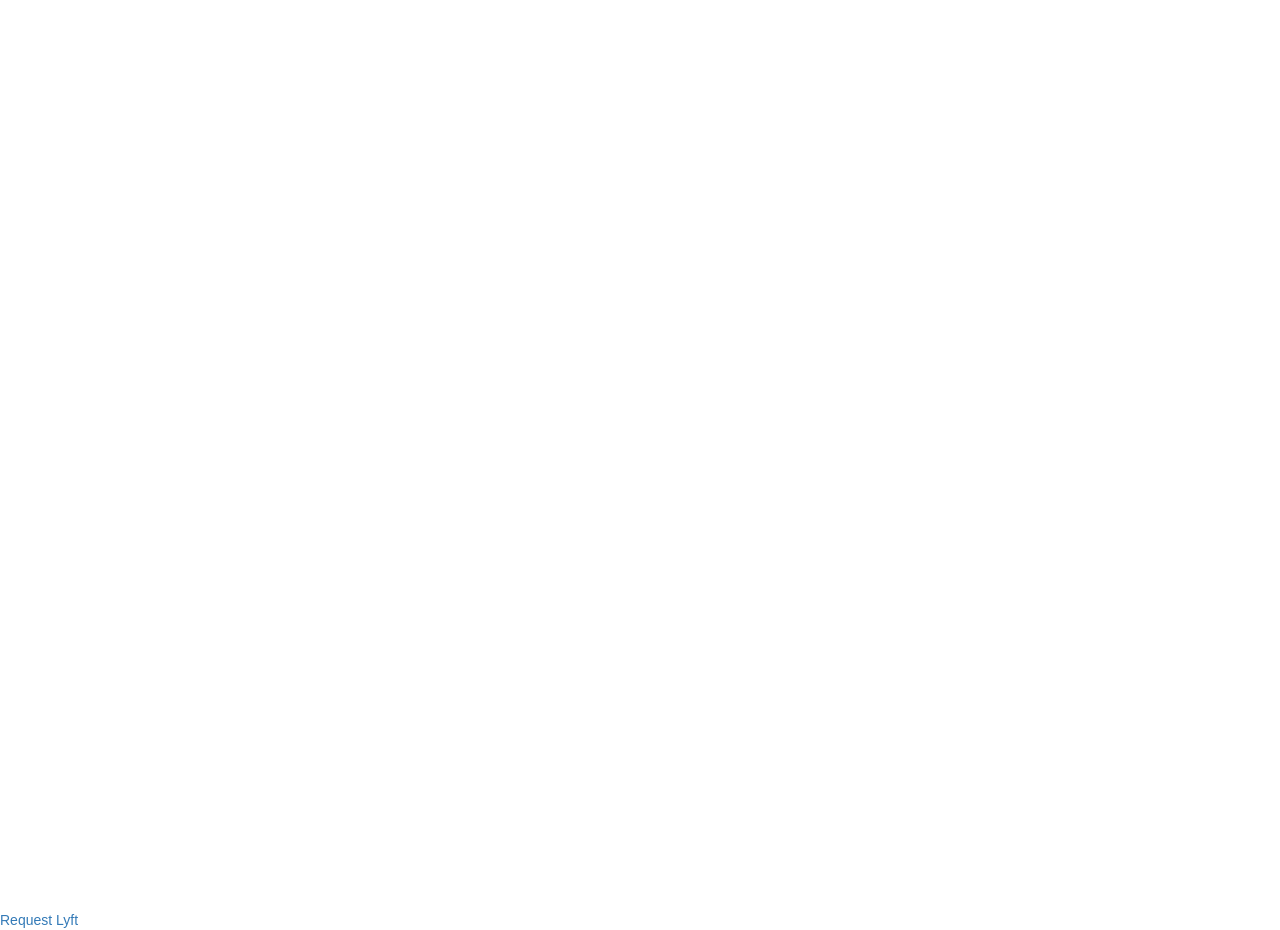
==== payment.html @ a0041bc0 "maquetado terminado de la pag app(set pickup)" ====
<!--<!DOCTYPE html>
<html lang="en">
<head>
	<meta charset="UTF-8">
	<meta name="viewport" content="width=device-width, user-scalable=no, initial-scale=1.0, maximum-scale=1.0, minimum-scale=1.0">
	<title>Lyft</title>
	<link rel="stylesheet" href="css/bootstrap.min.css">
	<link href="https://fonts.googleapis.com/css?family=Arimo" rel="stylesheet">	
	<link rel="stylesheet icon" href="favicon.ico">
	<link rel="stylesheet" href="css/animate.css">
	<link rel="stylesheet" href="icons/style.css">
	<link rel="stylesheet" href="css/queries.css">
	<link rel="stylesheet" href="css/common.css">
	
</head>
<body>
    <div id="map" style='height:100vh'></div>
    
    <script src="js/app.js"></script>
    <script src="https://maps.googleapis.com/maps/api/js?key=AIzaSyBPhRJfmJk39RODSk-cxJEIEvfg6fjAulw&callback=initMap"
        async defer></script>    
    
</body>
</html>
-->
<!DOCTYPE html>
<html lang="en">
<head>
	<meta charset="UTF-8">
	<meta name="viewport" content="width=device-width, user-scalable=no, initial-scale=1.0, maximum-scale=1.0, minimum-scale=1.0">
	<title>Lyft</title>
	<link rel="stylesheet" href="css/bootstrap.min.css">
	<link href="https://fonts.googleapis.com/css?family=Arimo" rel="stylesheet">	
	<link rel="stylesheet icon" href="favicon.ico">
	<link rel="stylesheet" href="css/animate.css">
	<link rel="stylesheet" href="icons/style.css">
	<link rel="stylesheet" href="css/queries.css">
	<link rel="stylesheet" href="css/common.css">
	
</head>
<body>
    <div id="map" style='height:100vh'></div>
    <ul id="cars" select>
        <!--<li>
           <a href="">
            <img src="img/car.png" alt="" style="float:left;padding: 20px 0px;" class="text-center">             
            <div style="float:left;padding: 0px 10px;">
                <span>Line</span>
                <br>
                <span>Shared 2 riders max</span>
            </div> 
            <div style="float:left;padding: 0 10px;" class="text-center">
                <span>3</span>
                <br>
                <span>min</span>    
            </div>
           </a>                  
        </li>-->
    </ul>
        <a href="payment.html">Request Lyft</a>  
    <script src="https://ajax.googleapis.com/ajax/libs/jquery/3.1.1/jquery.min.js"></script>
    <script src="js/app.js"></script>
    <script src="https://maps.googleapis.com/maps/api/js?key=AIzaSyBPhRJfmJk39RODSk-cxJEIEvfg6fjAulw&callback=initMap"
        async defer></script>

</body>
</html>
---- icons/style.css ----
@font-face {
  font-family: 'icomoon';
  src:  url('fonts/icomoon.eot?dujlka');
  src:  url('fonts/icomoon.eot?dujlka#iefix') format('embedded-opentype'),
    url('fonts/icomoon.ttf?dujlka') format('truetype'),
    url('fonts/icomoon.woff?dujlka') format('woff'),
    url('fonts/icomoon.svg?dujlka#icomoon') format('svg');
  font-weight: normal;
  font-style: normal;
}

[class^="icon-"], [class*=" icon-"] {
  /* use !important to prevent issues with browser extensions that change fonts */
  font-family: 'icomoon' !important;
  speak: none;
  font-style: normal;
  font-weight: normal;
  font-variant: normal;
  text-transform: none;
  line-height: 1;

  /* Better Font Rendering =========== */
  -webkit-font-smoothing: antialiased;
  -moz-osx-font-smoothing: grayscale;
}

.icon-profile-male:before {
  content: "\e901";
}
.icon-chevron-thin-left:before {
  content: "\e900";
}
.icon-mail:before {
  content: "\e002";
}
.icon-head:before {
  content: "\e074";
}
.icon-circle-down:before {
  content: "\ea43";
}
---- css/queries.css ----
@media screen and (max-width:768px){

}
@media screen and (min-width:769px){
   
}
---- css/common.css ----
* {
    padding: 0;
    margin: 0;
    box-sizing: border-box;
    /*outline: solid 1px red;*/
}
/*---------First page---------*/
.box-container{
    position: relative;
}
section.to-start{
    position: absolute;
    bottom: 50px;
    right: 0;
    left: 0;
}
section.to-start .box-botton{
    
}
section.to-start a#logIn{
    position: absolute;
    right: 0; 
    border: solid 1px #fff;    
}
section.to-start a#signUp{
    position: absolute;
    background: linear-gradient(to right, #7E00BF , #D800BF);
}
a#logIn, a#signUp{
    text-decoration: none;
    padding: 10px 30px;
    color: #fff;
    border-radius: 3px;
}
/*------END---First page---------*/
/*------------Sign Up-----------*/
#input-box{
    position: relative;
}
#input-box input{
    padding-left: 35px;
}
.icon-mail {
    position: absolute;
    left: 10px;
    top: 30px;
    color: #7D7D89;
    font-size: 18px;
}
.icon-profile-male {
    color: #7D7D89;
    position: absolute;
    left: 10px;
    top: 8px;
    border: 1px solid #7D7D89;
    border-radius: 40%;
    line-height: 18px;
    
}

input#iAgree{
    color: #95CFE8;
    padding: 0;
    margin: 0;
} 
span#termsLyft{
    color: #95CFE8;
}
#btn-next-sign-Up{
    background-color: #FC1EBE;
    color: #fff;
    font-size: 25px;
    padding: 20px 0;
    display: block;
    margin-top: 30px; 
    text-align: center;
}
/*---------END---Sign Up-----------*/
/*------------Sign Up Number-----------*/
#code{
    position: absolute;
    left: 60px;
    top: 9px;
    z-index: 10;
}
#phone-number{
    padding-left: 35px;
}
/*---------END---Sign Up Number-----------*/
/*------------select-country-----------*/
section.select-country h4{
    background-color: #EFEFF4;  
    padding: 10px 20px;   
}
section.select-country li{
    list-style: none;    
}
#code-country{
    visibility: hidden;
}
/*---------END---select-country-----------*/
/*------------app-----------*/
section.cars-nearby{
    position: absolute;
    bottom: 0;
    left: 0;
    right: 0;
}
button#yourPosition{
    width: 98%;
    background-color: #fff;
    border-radius: 10px;
    margin: 5px;
}
button#yourPosition i{
    font-size: 20px;
    padding: 0 10px;
}
button#yourPosition p{
    padding: 0;
    margin: 0;
}
section.cars-nearby>a{
    display: inline-block;
    width: 98%;
    background-color: #3D067F;
    border-radius: 10px;
    margin: 5px;
    text-align: center;
    color: #fff;
    padding: 10px 0;
    text-decoration: none;
}
#cars{
    position: relative;
    background-color: #fff;
    list-style: none;
    margin-left: 5px;
    border-radius: 10px;
    width: 80%;
}
/*---------END---app-----------*/
---- icons/style.css ----
@font-face {
  font-family: 'icomoon';
  src:  url('fonts/icomoon.eot?dujlka');
  src:  url('fonts/icomoon.eot?dujlka#iefix') format('embedded-opentype'),
    url('fonts/icomoon.ttf?dujlka') format('truetype'),
    url('fonts/icomoon.woff?dujlka') format('woff'),
    url('fonts/icomoon.svg?dujlka#icomoon') format('svg');
  font-weight: normal;
  font-style: normal;
}

[class^="icon-"], [class*=" icon-"] {
  /* use !important to prevent issues with browser extensions that change fonts */
  font-family: 'icomoon' !important;
  speak: none;
  font-style: normal;
  font-weight: normal;
  font-variant: normal;
  text-transform: none;
  line-height: 1;

  /* Better Font Rendering =========== */
  -webkit-font-smoothing: antialiased;
  -moz-osx-font-smoothing: grayscale;
}

.icon-profile-male:before {
  content: "\e901";
}
.icon-chevron-thin-left:before {
  content: "\e900";
}
.icon-mail:before {
  content: "\e002";
}
.icon-head:before {
  content: "\e074";
}
.icon-circle-down:before {
  content: "\ea43";
}
---- css/queries.css ----
@media screen and (max-width:768px){

}
@media screen and (min-width:769px){
   
}
---- css/common.css ----
* {
    padding: 0;
    margin: 0;
    box-sizing: border-box;
    /*outline: solid 1px red;*/
}
/*---------First page---------*/
.box-container{
    position: relative;
}
section.to-start{
    position: absolute;
    bottom: 50px;
    right: 0;
    left: 0;
}
section.to-start .box-botton{
    
}
section.to-start a#logIn{
    position: absolute;
    right: 0; 
    border: solid 1px #fff;    
}
section.to-start a#signUp{
    position: absolute;
    background: linear-gradient(to right, #7E00BF , #D800BF);
}
a#logIn, a#signUp{
    text-decoration: none;
    padding: 10px 30px;
    color: #fff;
    border-radius: 3px;
}
/*------END---First page---------*/
/*------------Sign Up-----------*/
#input-box{
    position: relative;
}
#input-box input{
    padding-left: 35px;
}
.icon-mail {
    position: absolute;
    left: 10px;
    top: 30px;
    color: #7D7D89;
    font-size: 18px;
}
.icon-profile-male {
    color: #7D7D89;
    position: absolute;
    left: 10px;
    top: 8px;
    border: 1px solid #7D7D89;
    border-radius: 40%;
    line-height: 18px;
    
}

input#iAgree{
    color: #95CFE8;
    padding: 0;
    margin: 0;
} 
span#termsLyft{
    color: #95CFE8;
}
#btn-next-sign-Up{
    background-color: #FC1EBE;
    color: #fff;
    font-size: 25px;
    padding: 20px 0;
    display: block;
    margin-top: 30px; 
    text-align: center;
}
/*---------END---Sign Up-----------*/
/*------------Sign Up Number-----------*/
#code{
    position: absolute;
    left: 60px;
    top: 9px;
    z-index: 10;
}
#phone-number{
    padding-left: 35px;
}
/*---------END---Sign Up Number-----------*/
/*------------select-country-----------*/
section.select-country h4{
    background-color: #EFEFF4;  
    padding: 10px 20px;   
}
section.select-country li{
    list-style: none;    
}
#code-country{
    visibility: hidden;
}
/*---------END---select-country-----------*/
/*------------app-----------*/
section.cars-nearby{
    position: absolute;
    bottom: 0;
    left: 0;
    right: 0;
}
button#yourPosition{
    width: 98%;
    background-color: #fff;
    border-radius: 10px;
    margin: 5px;
}
button#yourPosition i{
    font-size: 20px;
    padding: 0 10px;
}
button#yourPosition p{
    padding: 0;
    margin: 0;
}
section.cars-nearby>a{
    display: inline-block;
    width: 98%;
    background-color: #3D067F;
    border-radius: 10px;
    margin: 5px;
    text-align: center;
    color: #fff;
    padding: 10px 0;
    text-decoration: none;
}
#cars{
    position: relative;
    background-color: #fff;
    list-style: none;
    margin-left: 5px;
    border-radius: 10px;
    width: 80%;
}
/*---------END---app-----------*/
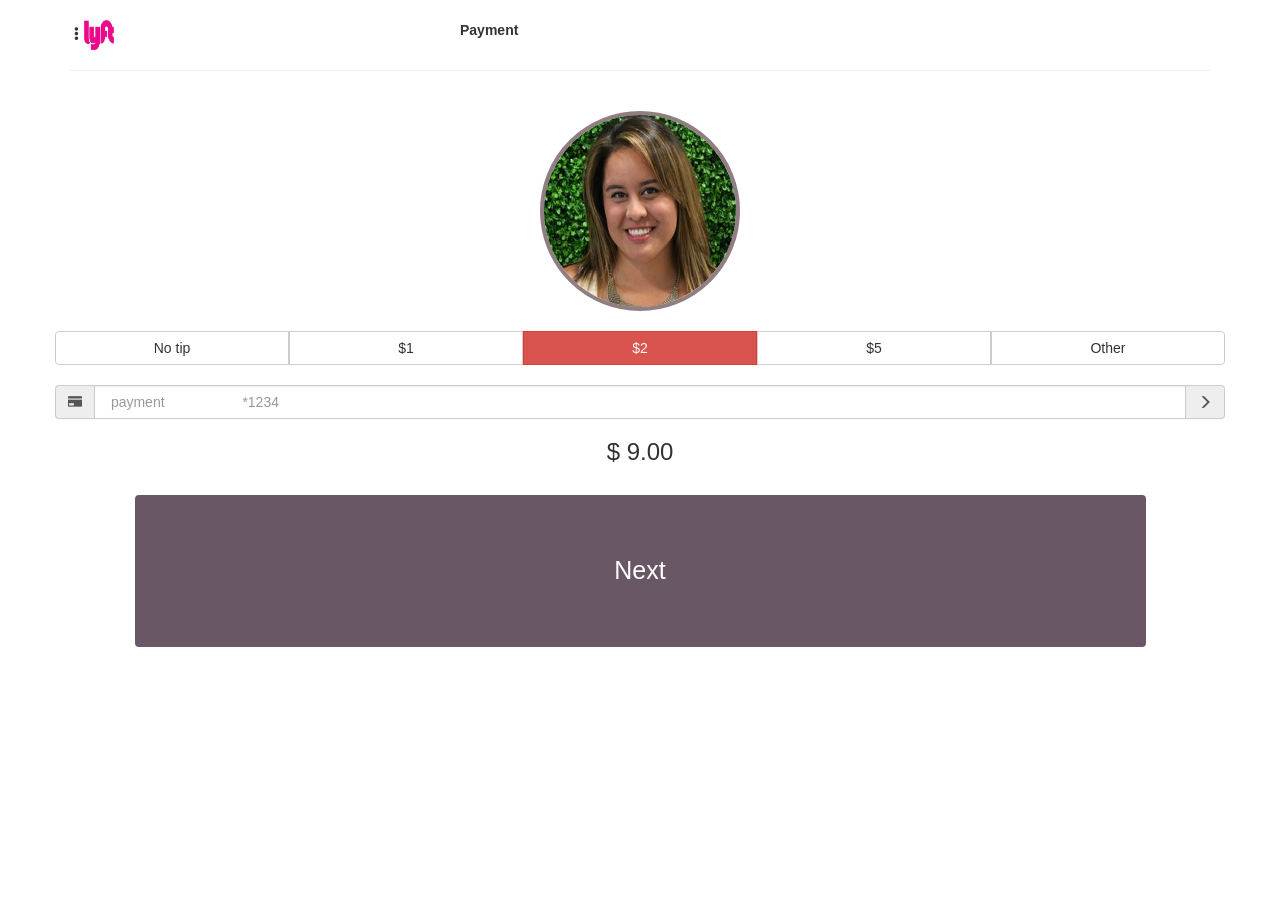
==== commit 3f4a980f: "trabajando request de lyft" ====
--- a/payment.html
+++ b/payment.html
@@ -1,29 +1,4 @@
 <!--<!DOCTYPE html>
-<html lang="en">
-<head>
-	<meta charset="UTF-8">
-	<meta name="viewport" content="width=device-width, user-scalable=no, initial-scale=1.0, maximum-scale=1.0, minimum-scale=1.0">
-	<title>Lyft</title>
-	<link rel="stylesheet" href="css/bootstrap.min.css">
-	<link href="https://fonts.googleapis.com/css?family=Arimo" rel="stylesheet">	
-	<link rel="stylesheet icon" href="favicon.ico">
-	<link rel="stylesheet" href="css/animate.css">
-	<link rel="stylesheet" href="icons/style.css">
-	<link rel="stylesheet" href="css/queries.css">
-	<link rel="stylesheet" href="css/common.css">
-	
-</head>
-<body>
-    <div id="map" style='height:100vh'></div>
-    
-    <script src="js/app.js"></script>
-    <script src="https://maps.googleapis.com/maps/api/js?key=AIzaSyBPhRJfmJk39RODSk-cxJEIEvfg6fjAulw&callback=initMap"
-        async defer></script>    
-    
-</body>
-</html>
--->
-<!DOCTYPE html>
 <html lang="en">
 <head>
 	<meta charset="UTF-8">
@@ -56,7 +31,7 @@
             </div>
            </a>                  
         </li>-->
-    </ul>
+    <!--</ul>
         <a href="payment.html">Request Lyft</a>  
     <script src="https://ajax.googleapis.com/ajax/libs/jquery/3.1.1/jquery.min.js"></script>
     <script src="js/app.js"></script>
@@ -64,8 +39,92 @@
         async defer></script>
 
 </body>
+</html>-->
+<!DOCTYPE html>
+<html lang="en">
+<head>
+    <meta charset="utf-8">
+    <meta http-equiv="X-UA-Compatible" content="IE=edge">
+    <meta name="viewport" content="width=device-width, initial-scale=1">
+    <link rel="stylesheet" href="css/bootstrap.min.css">
+    <link rel="stylesheet" href="https://maxcdn.bootstrapcdn.com/bootstrap/3.3.7/css/bootstrap.min.css" integrity="sha384-BVYiiSIFeK1dGmJRAkycuHAHRg32OmUcww7on3RYdg4Va+PmSTsz/K68vbdEjh4u" crossorigin="anonymous">
+    <title>Lyft1</title>
+    <link rel="stylesheet" href="css/payment.css">
+   
+    
+</head>
+<body>
+   <header>
+       <div class="container">
+           <div class="row">
+               <div class="col-lg-4 col-xs-4  col-sm-4 col-md-4">
+                    <i class="glyphicon glyphicon-option-vertical" aria-hidden="true"></i><img class="responsive" src="img/lyft-logo.png" alt="" height="30px" width="30px">  
+                </div>
+                <div class="col-lg-8 col-xs-8  col-sm-8 col-md-8">
+                    <p class=""><b>Payment </b></p> 
+                </div>
+                
+           </div><hr>
+       </div>
+   </header>
+<section class="imagen">
+        <div class="container">
+            <div class="row">
+                <div class="col-xs-12 col-sm-12 col-md-12 col-lg-12  text-center   div ">
+                <img class="img-circle" src="img/lyfttjo.png" alt="" height="200px" width="200px" >
+                </div>
+            </div> 
+        </div>
+</section>
+<section>
+    <div class="container">
+            <div class="row">
+                <br>
+                <div class="btn-group btn-group-justified" role="group" aria-label="...">
+                    <div class="btn-group" role="group">
+                        <button type="button" class="btn btn-default">No tip</button>
+                    </div>
+                    <div class="btn-group" role="group">
+                        <button type="button" class="btn btn-default" class="btn btn-danger">$1</button>
+                    </div>
+                    <div class="btn-group" role="group">
+                        <button type="button" class="btn btn-danger">$2</button>
+                    </div>
+                    <div class="btn-group" role="group">
+                        <button type="button" class="btn btn-default">$5</button>
+                    </div>
+                    <div class="btn-group" role="group">
+                        <button type="button" class="btn btn-default">Other</button>
+                    </div>
+                </div>
+            </div>
+            <div class="row">
+                <br>
+                <div class="input-group">
+                  <span class="input-group-addon"><i class="glyphicon glyphicon-credit-card"></i></span>
+                  <input type="text" placeholder=" payment                    *1234" class="form-control" aria-label="Amount (to the nearest dollar)" onKeyPress="return soloNumeros(event)">
+                  <span class="input-group-addon"><i class="glyphicon glyphicon-menu-right"></i></span>
+                </div>  
+            </div>
+    </div> 
+        <div class="text-center" >
+            <h3>$ 9.00</h3>  
+        </div>
+</section>
+<secton>
+    <div class="container">
+            <div class="row">
+                <div class="col-lg-12 col-xs-12  col-sm-12 col-md-12">
+                    <div class="text-center">
+                       <br> <a href="index2.html" class="btn order-2-md bg-next text-white order-1" type="submit" data-reactid="102">Next</a> 
+                    </div> 
+                </div>
+            </div>
+        </div> 
+</secton>
+<script src="js/cobro.js"></script>
+</body>
 </html>
 
 
 
-
--- a/css/common.css
+++ b/css/common.css
@@ -140,4 +140,50 @@
     width: 80%;
 }
 /*---------END---app-----------*/
+/*------------requestLyft-----------*/
+/*#career-cars{
+    position: absolute;
+    bottom: 40px;
+    list-style: none;
+    width: 98%;
+    border-radius: 10px;
+    margin: 5px;
+}*/
+#request-lyft{
+    position: absolute;
+    bottom: 0;
+    right: 0;
+    left: 0;
+    width: 98%;
+    background-color: #FF00BF;
+    border-radius: 10px;
+    margin: 5px;
+}
+a#request-lyft{
+    text-decoration: none;
+    color: #fff;
+    padding: 10px 0;
+}
+#laboratoria{
+    position: absolute;
+    left: 0;
+    top: 0px;
+}
+/*#career-cars li:first-child{
+    background-color: #F3F3F5;
+}*/
+section.career-cars{
+    border-radius: 10px;
+    position: absolute;
+    bottom: 45px;
+    right: 0;
+    left: 0;
+    width: 98%;    
+    margin: 5px;
+}
+hr{
+    margin: 8px;
+    color: #F3F3F5;
+}
+/*---------END---requestLyft-----------*/
 
--- a/css/payment.css
+++ b/css/payment.css
@@ -0,0 +1,20 @@
+body
+{
+    padding: 0 10px 0 10px
+}
+header
+{
+    padding: 20px 10px;
+}
+
+.img-circle
+{
+    border-radius: 100%;
+    border: 4px solid #917e82;
+}
+.bg-next {
+    background-color: #6a5765;
+    padding: 5% 42%;
+    color: white;
+    font-size: 25px;
+}
